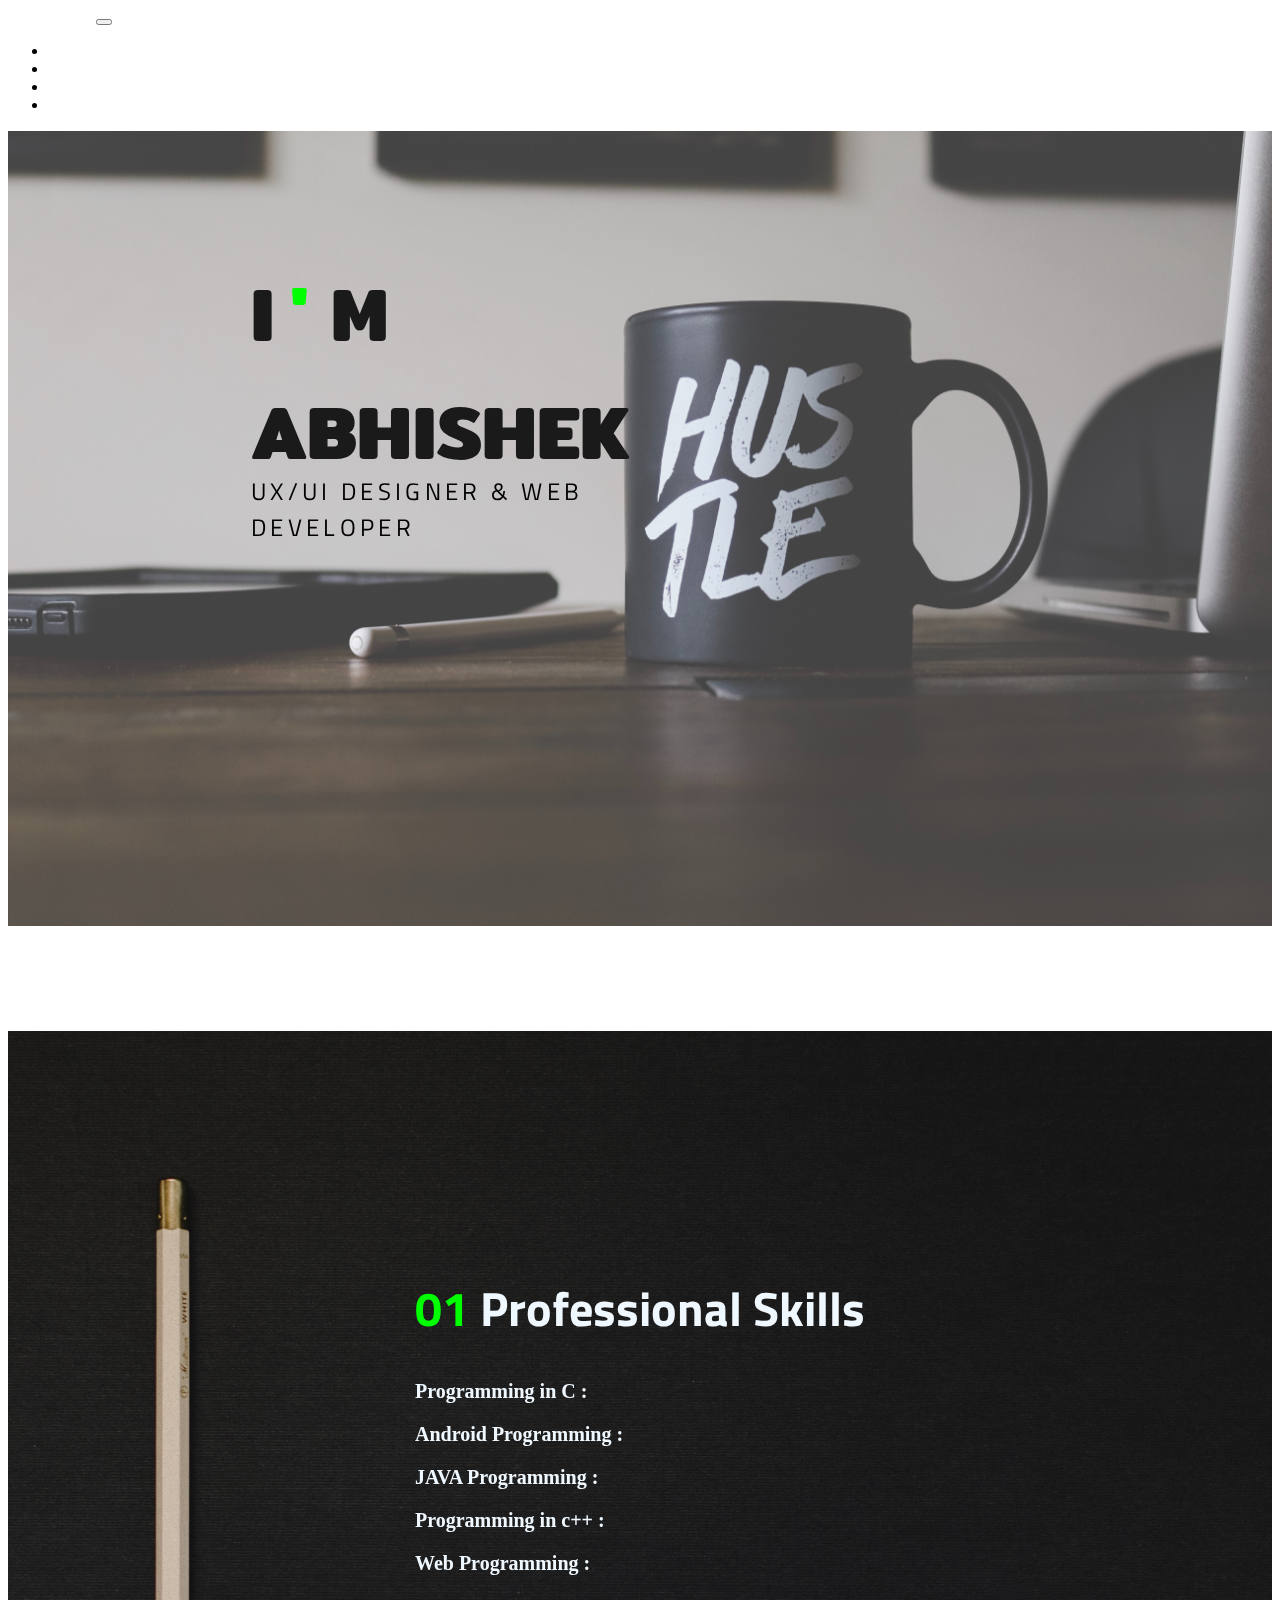
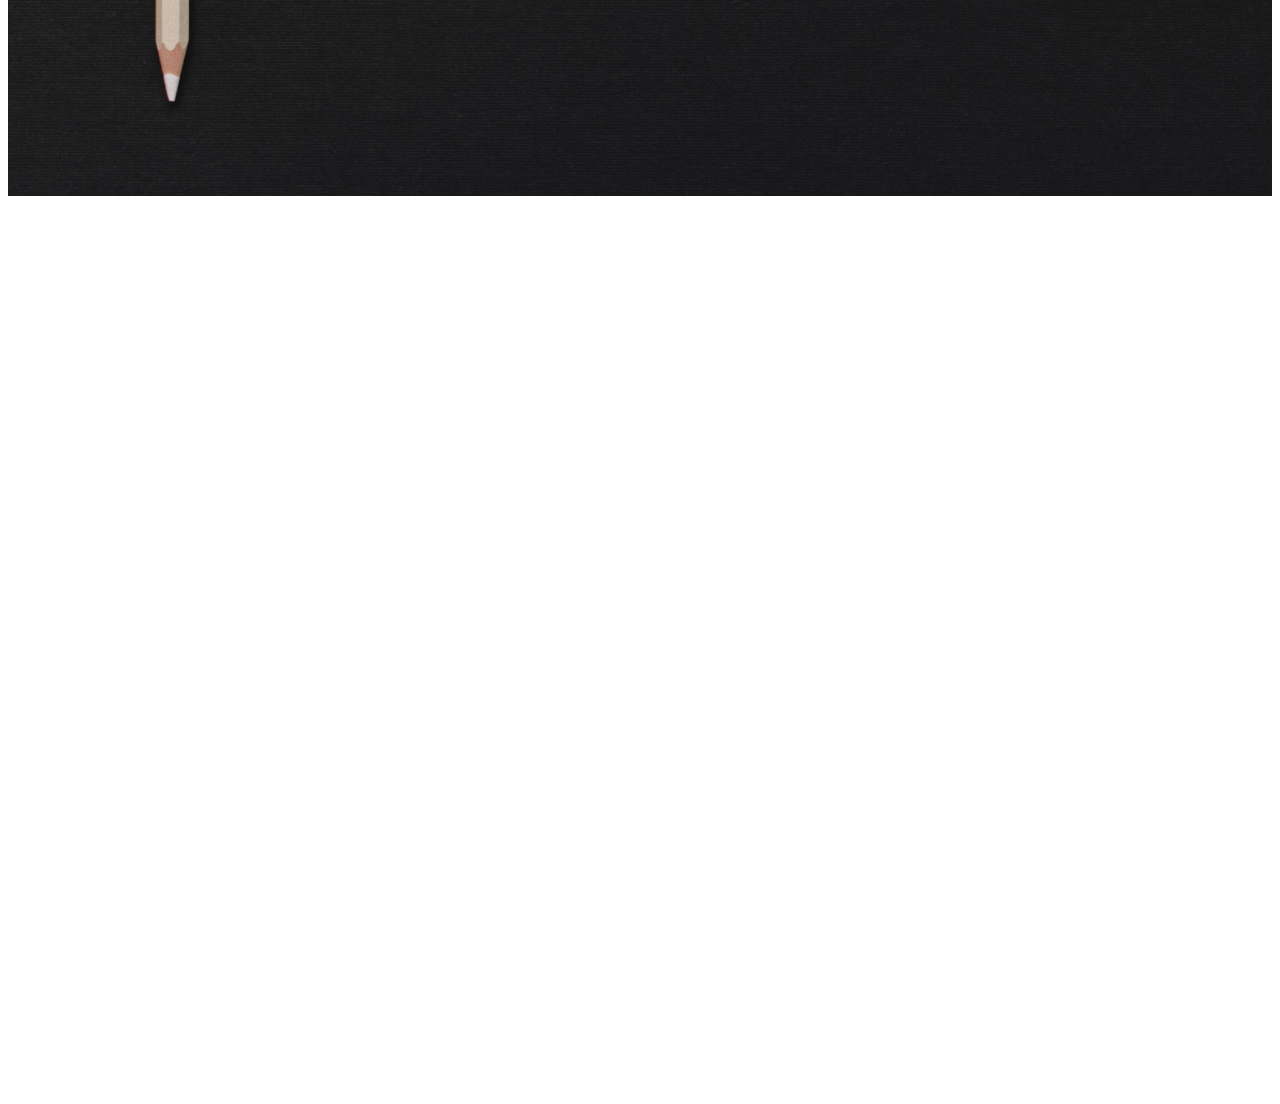
==== index.html @ 7e5b27dc "Initial commit" ====
<!DOCTYPE html>
<html lang="en">
<head>
    <meta charset="UTF-8">
    <meta name="viewport" content="width=device-width, initial-scale=1.0">
    <meta http-equiv="X-UA-Compatible" content="ie=edge">
    <link rel="stylesheet" href="./css/style.css">
    <link rel="stylesheet" href="https://stackpath.bootstrapcdn.com/bootstrap/4.1.2/css/bootstrap.min.css" integrity="sha384-Smlep5jCw/wG7hdkwQ/Z5nLIefveQRIY9nfy6xoR1uRYBtpZgI6339F5dgvm/e9B" crossorigin="anonymous">
    <script src="https://ajax.googleapis.com/ajax/libs/jquery/1.11.0/jquery.min.js"></script>
    <script src="js/parallax.js"></script>
    <script src="js/script.js"></script>
    <title>Document</title>
</head>
<body>
    <!-- Navigation -->
    <nav class="navbar navbar-expand-lg navbar-light fixed-top" id="mainNav">
        <div class="container">
          <a class="navbar-brand" href="#about">
              ABHISHEK
          </a>
          <button class="navbar-toggler navbar-toggler-right" type="button" data-toggle="collapse" data-target="#navbarResponsive" aria-controls="navbarResponsive" aria-expanded="false" aria-label="Toggle navigation">
            <span class="navbar-toggler-icon"></span>
          </button>
          <div class="collapse navbar-collapse" id="navbarResponsive">
            <ul class="navbar-nav ml-auto">
              <li class="nav-item">
                <a class="nav-link js-scroll-trigger" href="#about">About</a>
              </li>
              <li class="nav-item">
                <a class="nav-link js-scroll-trigger" href="#skills">Skils</a>
              </li>
              <li class="nav-item">
                <a class="nav-link js-scroll-trigger" href="#portfolio">Portfolio</a>
              </li>
              <li class="nav-item">
                <a class="nav-link js-scroll-trigger" href="#contact">Contact</a>
              </li>
            </ul>
          </div>
        </div>
    </nav>

    <div class="parallax-window" id="about" data-parallax="scroll" data-image-src="images/img1.jpg">
        <p class="name">
          I <span class="colorit">'</span> M <span class="name2">ABHISHEK</span>
        </p>
        <p class="sub_heading">UX/UI DESIGNER & WEB
            <br>DEVELOPER
        </p>
    </div>

    <div id="skills">
        <div class="container div-center">
        <h2 class="skill_header" style="font-weight: bold;"><span style="color: lime;">01</span> Professional Skills </h2>
        <div class="row space">
            <div class="col-md-3">
              <p class="courses">Programming in C :</p>
            </div>
            <div class="col-md-9 align-self-center">
                <div class="progress">
                    <div class="progress-bar" role="progressbar" style="width: 75%" aria-valuenow="75" aria-valuemin="0" aria-valuemax="100"></div>
                </div>
            </div>
        </div> 
        <div class="row space">
          <div class="col-md-3">
            <p class="courses">Android Programming :</p>
          </div>
          <div class="col-md-9 align-self-center">
              <div class="progress">
                  <div class="progress-bar"  role="progressbar" style="width: 40%" aria-valuenow="40" aria-valuemin="0" aria-valuemax="100"></div>
              </div>
          </div>
        </div> 
      <div class="row space">
        <div class="col-md-3">
          <p class="courses">JAVA Programming :</p>
        </div>
        <div class="col-md-9 align-self-center">
            <div class="progress">
                <div class="progress-bar" role="progressbar" style="width: 25%" aria-valuenow="25" aria-valuemin="0" aria-valuemax="100"></div>
            </div>
        </div>
    </div> 
    <div class="row space">
      <div class="col-md-3">
        <p class="courses">Programming in c++ :</p>
      </div>
      <div class="col-md-9 align-self-center">
          <div class="progress">
              <div class="progress-bar" role="progressbar" style="width: 60%" aria-valuenow="60" aria-valuemin="0" aria-valuemax="100"></div>
          </div>
      </div>
  </div> 
  <div class="row space">
    <div class="col-md-3">
      <p class="courses">Web Programming :</p>
    </div>
    <div class="col-md-9 align-self-center">
        <div class="progress">
            <div class="progress-bar" role="progressbar" style="width: 40%" aria-valuenow="40" aria-valuemin="0" aria-valuemax="100"></div>
        </div>
    </div>
  </div> 
</div>
    </div>

    <div class="parallax-window" id="portfolio" data-parallax="scroll" data-image-src="images/img3.jpg">
      
    </div>
    
     <script src="https://code.jquery.com/jquery-3.3.1.slim.min.js" integrity="sha384-q8i/X+965DzO0rT7abK41JStQIAqVgRVzpbzo5smXKp4YfRvH+8abtTE1Pi6jizo" crossorigin="anonymous"></script>
     <script src="https://cdnjs.cloudflare.com/ajax/libs/popper.js/1.14.3/umd/popper.min.js" integrity="sha384-ZMP7rVo3mIykV+2+9J3UJ46jBk0WLaUAdn689aCwoqbBJiSnjAK/l8WvCWPIPm49" crossorigin="anonymous"></script>
     <script src="https://stackpath.bootstrapcdn.com/bootstrap/4.1.2/js/bootstrap.min.js" integrity="sha384-o+RDsa0aLu++PJvFqy8fFScvbHFLtbvScb8AjopnFD+iEQ7wo/CG0xlczd+2O/em" crossorigin="anonymous"></script>
     <script src="js/creative.js"></script>
</body>



</html>
---- css/style.css ----
@import url('https://fonts.googleapis.com/css?family=Mitr');
@import url('https://fonts.googleapis.com/css?family=Titillium+Web');

#mainNav {
    border-bottom: 1px solid rgba(33, 37, 41, 0.1);
    background-color: #1a1a1a;
    font-family: 'Open Sans', 'Helvetica Neue', Arial, sans-serif;
    -webkit-transition: all 0.2s;
    -moz-transition: all 0.2s;
    transition: all 0.2s;
  }
  
  #mainNav .navbar-brand {
    font-weight: 700;
    text-transform: uppercase;
    color: lime;
    font-family: 'Open Sans', 'Helvetica Neue', Arial, sans-serif;
  }
  
  #mainNav .navbar-brand:focus, #mainNav .navbar-brand:hover {
    color: lime;
  }
  
  #mainNav .navbar-nav > li.nav-item > a.nav-link,
  #mainNav .navbar-nav > li.nav-item > a.nav-link:focus {
    font-size: .95rem;
    font-weight: 700;
    text-transform: uppercase;
    color: aliceblue;
  }
  
  #mainNav .navbar-nav > li.nav-item > a.nav-link:hover,
  #mainNav .navbar-nav > li.nav-item > a.nav-link:focus:hover {
    color: lime;
  }
  
  #mainNav .navbar-nav > li.nav-item > a.nav-link.active,
  #mainNav .navbar-nav > li.nav-item > a.nav-link:focus.active {
    color: lime !important;
    background-color: transparent;
  }
  
  #mainNav .navbar-nav > li.nav-item > a.nav-link.active:hover,
  #mainNav .navbar-nav > li.nav-item > a.nav-link:focus.active:hover {
    background-color: transparent;
  }
  
  @media (min-width: 992px) {
    #mainNav {
      border-color: transparent;
      background-color: transparent;
    }
    #mainNav .navbar-brand {
      color: rgba(255, 255, 255, 0.7);
    }
    #mainNav .navbar-brand:focus, #mainNav .navbar-brand:hover {
      color: #fff;
    }
    #mainNav .navbar-nav > li.nav-item > a.nav-link {
      padding: 0.5rem 1rem;
    }
    #mainNav .navbar-nav > li.nav-item > a.nav-link,
    #mainNav .navbar-nav > li.nav-item > a.nav-link:focus {
      color: rgba(255, 255, 255, 0.7);
    }
    #mainNav .navbar-nav > li.nav-item > a.nav-link:hover,
    #mainNav .navbar-nav > li.nav-item > a.nav-link:focus:hover {
      color: #fff;
    }
    #mainNav.navbar-shrink {
      border-bottom: 1px solid rgba(33, 37, 41, 0.1);
      background-color: #2c2c2c;
    }
    #mainNav.navbar-shrink .navbar-brand {
      color: lime;
    }
    #mainNav.navbar-shrink .navbar-brand:focus, #mainNav.navbar-shrink .navbar-brand:hover {
      color: lime;
    }
    #mainNav.navbar-shrink .navbar-nav > li.nav-item > a.nav-link,
    #mainNav.navbar-shrink .navbar-nav > li.nav-item > a.nav-link:focus {
      color: aliceblue;
    }
    #mainNav.navbar-shrink .navbar-nav > li.nav-item > a.nav-link:hover,
    #mainNav.navbar-shrink .navbar-nav > li.nav-item > a.nav-link:focus:hover {
      color: lime;
    }
  }


.name{
    font-size: 75px;
    font-family: 'Mitr', sans-serif;
    color: #1a1a1a;
    font-weight: bold;
    left: 191px; 
    padding: 0;
    width: 500px; 
    position: absolute; 
    margin-left: calc((100% - 980px) * 0.2); 
    top: 45%;
    margin-top: -150px;
}

.sub_heading{
    font-family: 'Titillium Web', sans-serif;
    font-size: 24px;
    letter-spacing:0.18em;
    left: 191px; 
    margin-left: calc((100% - 980px) * 0.2); 
    width: 400px; 
    position: absolute; 
    top: 67%;
    margin-top: -130px;
}

.colorit{
    color: lime;
    margin-left: -6px;
}
.parallax-window {
    min-height: 400px;
    background: transparent;
    height: 900px;
}

.name2{
    letter-spacing: .2px;
}

#skills{
   position: relative;
   width: 100%;
   height: 85vh;
   background-repeat: no-repeat;
   background-size: 100% 100%;
   overflow: hidden;
   background-image: url(../images/100.jpg);
}

.skill_header{
    font-family: 'Titillium Web', sans-serif;
    font-size: 3em;
    margin-bottom:35px;
    color: aliceblue;
}

.courses{
    font-size: 20px;
    color: aliceblue;
    font-weight: bold;
    text-align: start;

}
.skills .row{
    margin-top: 40px;
}

.progress .progress-bar{
    background-color: lime;
}
.div-center{
    margin: 0;
    position: absolute;
    top: 50%;
    left: 50%;
    margin-right: -50%;
    transform: translate(-50%, -50%);
}
.div-center div.space{
    margin-bottom: 20px;
}
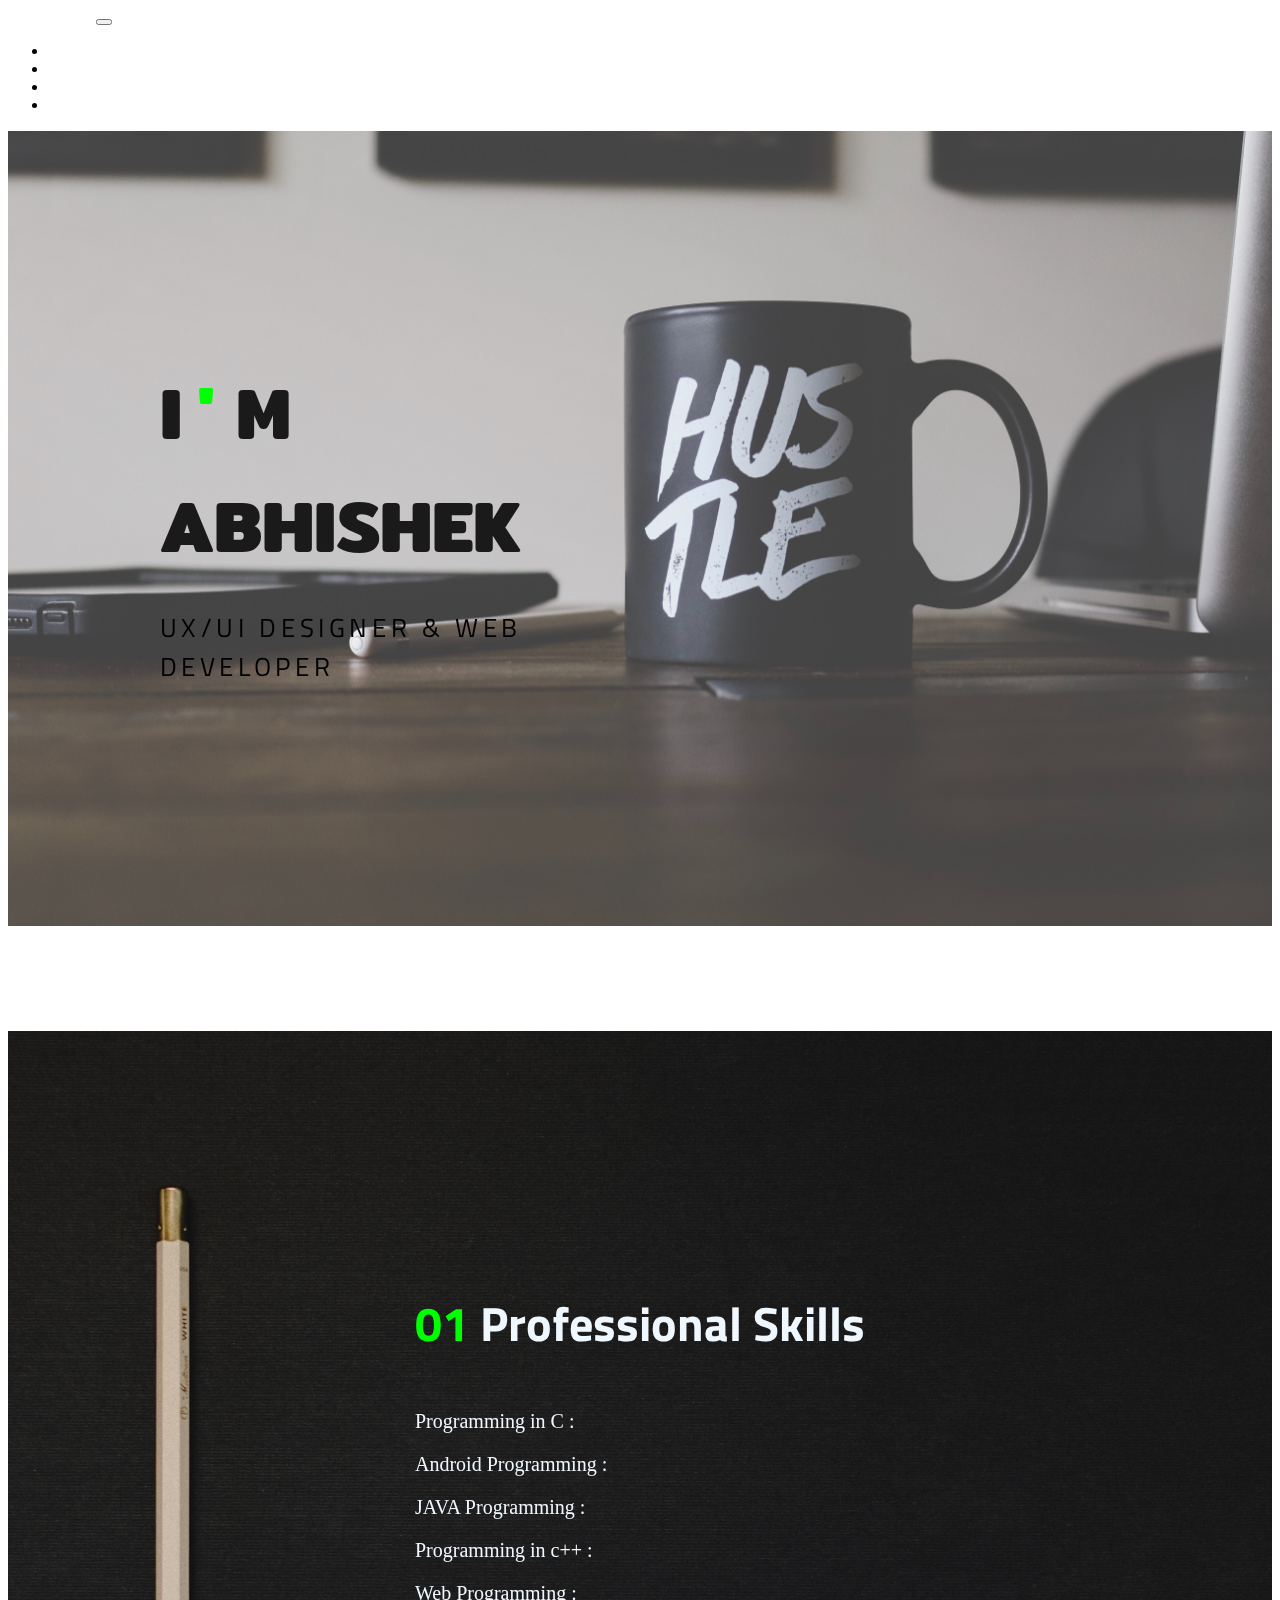
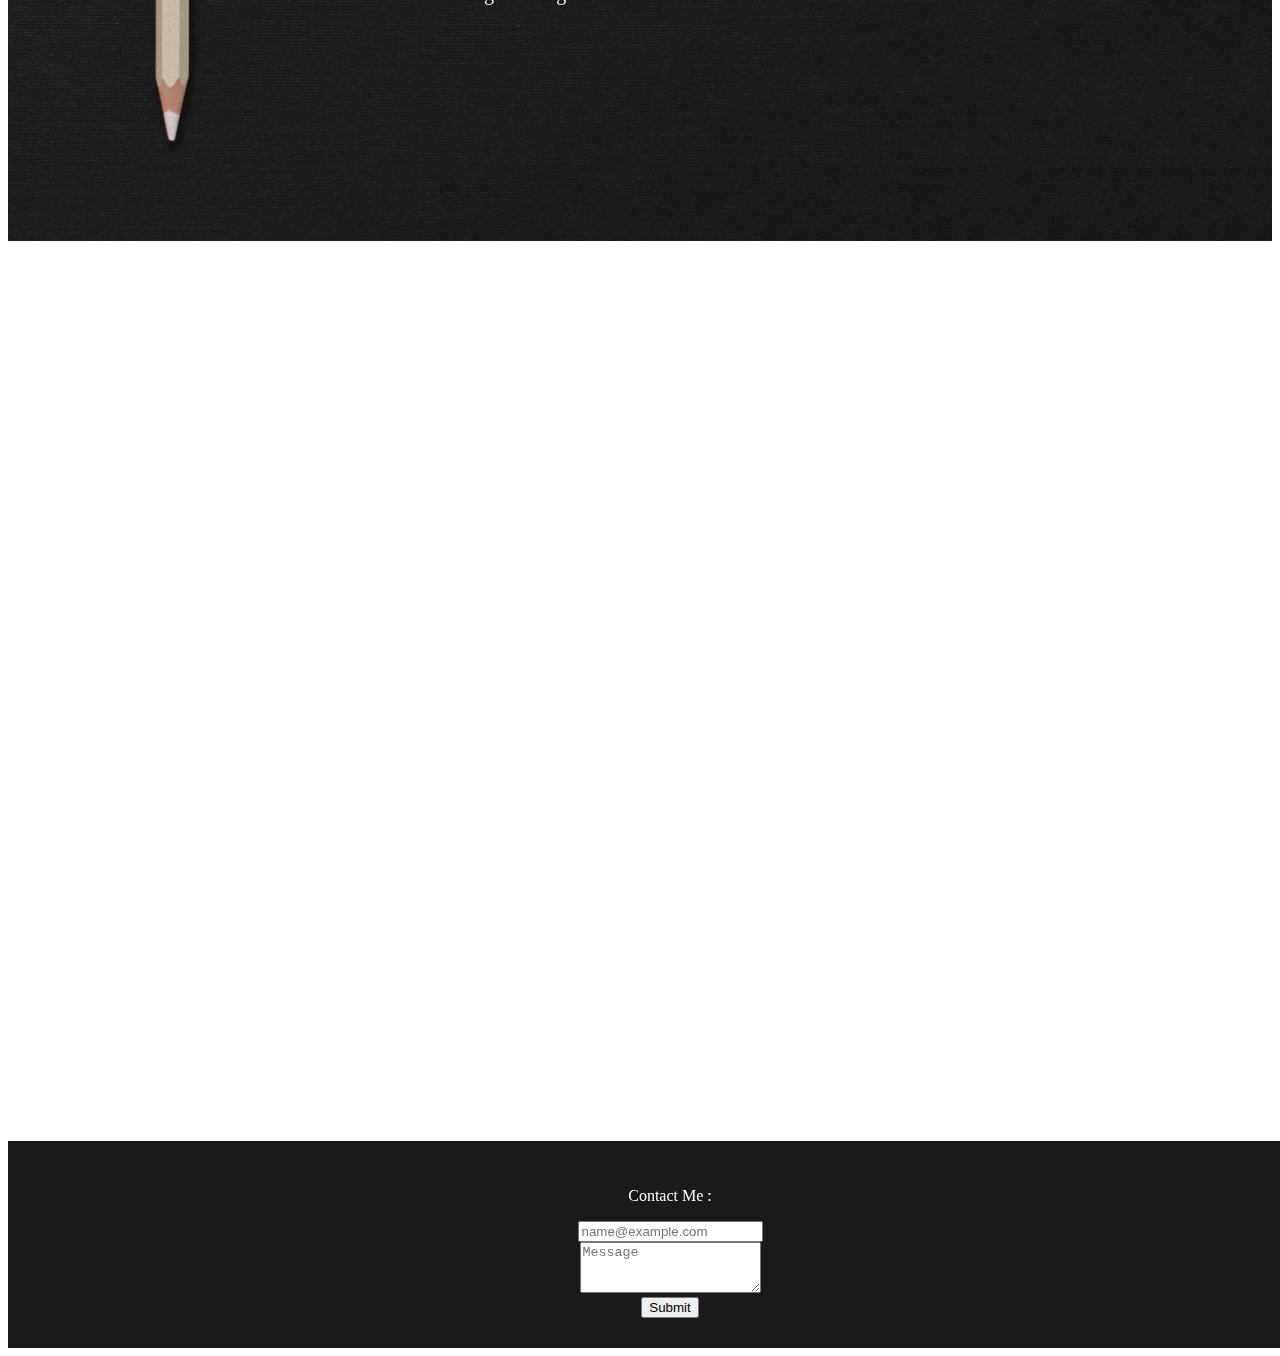
==== commit 446db418: "second commit" ====
--- a/index.html
+++ b/index.html
@@ -41,12 +41,15 @@
     </nav>
 
     <div class="parallax-window" id="about" data-parallax="scroll" data-image-src="images/img1.jpg">
+    <div class="heading">
         <p class="name">
-          I <span class="colorit">'</span> M <span class="name2">ABHISHEK</span>
+          I <span class="colorit">'</span> M 
         </p>
+        <p class="name">ABHISHEK</p>
         <p class="sub_heading">UX/UI DESIGNER & WEB
             <br>DEVELOPER
         </p>
+    </div>
     </div>
 
     <div id="skills">
@@ -108,7 +111,40 @@
     <div class="parallax-window" id="portfolio" data-parallax="scroll" data-image-src="images/img3.jpg">
       
     </div>
+
+    <footer class="footer">
+        <div class="d-flex p-2">
+            <p>Contact Me :</p>
+        </div>
+        <div class="row">
+           <div class="col-md-4">
+            <form>
+                <div class="form-group">
+                  <input type="email" class="form-control" id="exampleFormControlInput1" placeholder="name@example.com">
+                </div>
+                <div class="form-group">
+                    <textarea class="form-control" id="exampleFormControlTextarea1" rows="3" placeholder="Message"></textarea>
+                </div>
+                <button type="submit" class="btn btn-primary d-flex p-2">Submit</button>
+                </form>
+           </div>
+           <div class="col-md-2">
+                
+           </div>
+            <div class="col-md-2">
+                <a class="social" href=""><i class="fab fa-facebook-f"></i></a>
+            </div>
+            <div class="col-md-2">
+                <a class="social" href=""><i class="fab fa-twitter"></i></a>
+            </div>
+            <div class="col-md-2">
+                <a class="social" href=""><i class="fab fa-youtube"></i></a>
+            </div>
+        </div>
+        
+        </footer>
     
+     <script defer src="https://use.fontawesome.com/releases/v5.0.8/js/all.js"></script>
      <script src="https://code.jquery.com/jquery-3.3.1.slim.min.js" integrity="sha384-q8i/X+965DzO0rT7abK41JStQIAqVgRVzpbzo5smXKp4YfRvH+8abtTE1Pi6jizo" crossorigin="anonymous"></script>
      <script src="https://cdnjs.cloudflare.com/ajax/libs/popper.js/1.14.3/umd/popper.min.js" integrity="sha384-ZMP7rVo3mIykV+2+9J3UJ46jBk0WLaUAdn689aCwoqbBJiSnjAK/l8WvCWPIPm49" crossorigin="anonymous"></script>
      <script src="https://stackpath.bootstrapcdn.com/bootstrap/4.1.2/js/bootstrap.min.js" integrity="sha384-o+RDsa0aLu++PJvFqy8fFScvbHFLtbvScb8AjopnFD+iEQ7wo/CG0xlczd+2O/em" crossorigin="anonymous"></script>
--- a/css/style.css
+++ b/css/style.css
@@ -89,29 +89,25 @@
 
 
 .name{
-    font-size: 75px;
+    font-size: 4.5em;
     font-family: 'Mitr', sans-serif;
     color: #1a1a1a;
     font-weight: bold;
-    left: 191px; 
     padding: 0;
-    width: 500px; 
-    position: absolute; 
-    margin-left: calc((100% - 980px) * 0.2); 
-    top: 45%;
-    margin-top: -150px;
+    position: relative; 
+    margin: 0;
+}
+
+div.heading{
+    padding-left: 12%;
+    padding-top: 25vh;
 }
 
 .sub_heading{
     font-family: 'Titillium Web', sans-serif;
-    font-size: 24px;
+    font-size: 1.6em;
     letter-spacing:0.18em;
-    left: 191px; 
-    margin-left: calc((100% - 980px) * 0.2); 
-    width: 400px; 
-    position: absolute; 
-    top: 67%;
-    margin-top: -130px;
+    position: relative;
 }
 
 .colorit{
@@ -124,14 +120,12 @@
     height: 900px;
 }
 
-.name2{
-    letter-spacing: .2px;
-}
+
 
 #skills{
    position: relative;
    width: 100%;
-   height: 85vh;
+   height: 90vh;
    background-repeat: no-repeat;
    background-size: 100% 100%;
    overflow: hidden;
@@ -141,14 +135,13 @@
 .skill_header{
     font-family: 'Titillium Web', sans-serif;
     font-size: 3em;
-    margin-bottom:35px;
+    margin-bottom:50px;
     color: aliceblue;
 }
 
 .courses{
     font-size: 20px;
     color: aliceblue;
-    font-weight: bold;
     text-align: start;
 
 }
@@ -171,3 +164,25 @@
     margin-bottom: 20px;
 }
 
+footer{
+  background-color: #1a1a1a;
+  color: white;
+  padding: 30px;
+  bottom: 0;
+  width: 100%;
+  text-align: center;
+}
+
+footer .social{
+  font-size: 2em;
+  color: dimgray;
+}
+
+footer .social:hover{
+  color: white
+}
+
+footer .row .col-md-12 p{
+  font-size: 1.5em;
+  font-family: 'Quicksand', sans-serif;
+}
